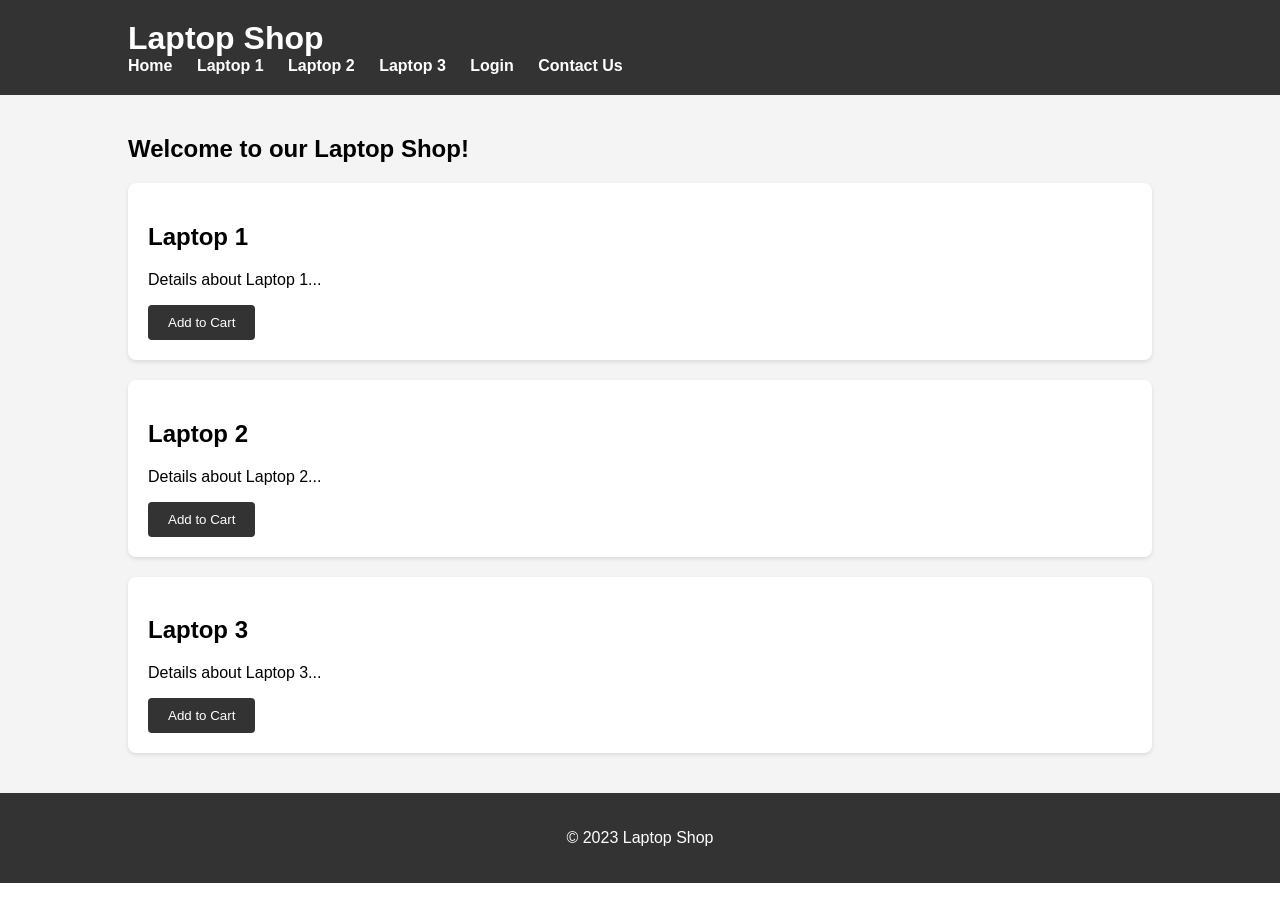
==== Shopping/index.html @ f6082910 "Add files via upload" ====
<!DOCTYPE html>
<html lang="en">

<head>
    <meta charset="UTF-8">
    <meta name="viewport" content="width=device-width, initial-scale=1.0">
    <link rel="stylesheet" href="styles.css">
    <script defer src="script.js"></script>
    <title>Laptop Shop</title>
</head>

<body>
    <header>
        <div class="container">
            <h1>Laptop Shop</h1>
            <nav>
                <ul>
                    <li><a href="index.html">Home</a></li>
                    <li><a href="laptop1.html">Laptop 1</a></li>
                    <li><a href="laptop2.html">Laptop 2</a></li>
                    <li><a href="laptop3.html">Laptop 3</a></li>
                    <li><a href="login.html">Login</a></li>
                    <li><a href="contact.html">Contact Us</a></li>
                </ul>
            </nav>
        </div>
    </header>

    <section class="content">
        <!-- Home Page Content -->
        <div class="container">
            <h2>Welcome to our Laptop Shop!</h2>
            <!-- Display laptop details, login/registration, etc. -->

            <!-- Laptop 1 Page Content -->
            <div id="laptop1" class="laptop-details">
                <h2>Laptop 1</h2>
                <p>Details about Laptop 1...</p>
                <button onclick="addToCart('Laptop 1')">Add to Cart</button>
            </div>

            <!-- Laptop 2 Page Content -->
            <div id="laptop2" class="laptop-details">
                <h2>Laptop 2</h2>
                <p>Details about Laptop 2...</p>
                <button onclick="addToCart('Laptop 2')">Add to Cart</button>
            </div>

            <!-- Laptop 3 Page Content -->
            <div id="laptop3" class="laptop-details">
                <h2>Laptop 3</h2>
                <p>Details about Laptop 3...</p>
                <button onclick="addToCart('Laptop 3')">Add to Cart</button>
            </div>

            <!-- Contact Us Page Content -->
            <!-- Display contact information and form -->
        </div>
    </section>

    <footer>
        <div class="container">
            <p>&copy; 2023 Laptop Shop</p>
        </div>
    </footer>
</body>

</html>
---- Shopping/styles.css ----
body {
    font-family: 'Arial', sans-serif;
    margin: 0;
    padding: 0;
}

.container {
    width: 80%;
    margin: 0 auto;
}

header {
    background-color: #333;
    color: #fff;
    padding: 20px 0;
}

header h1 {
    margin: 0;
}

nav ul {
    list-style-type: none;
    margin: 0;
    padding: 0;
}

nav ul li {
    display: inline;
    margin-right: 20px;
}

nav a {
    text-decoration: none;
    color: #fff;
    font-weight: bold;
}

section.content {
    background-color: #f4f4f4;
    padding: 20px 0;
}

.laptop-details {
    background-color: #fff;
    padding: 20px;
    margin: 20px 0;
    border-radius: 8px;
    box-shadow: 0 2px 4px rgba(0, 0, 0, 0.1);
}

button {
    background-color: #333;
    color: #fff;
    padding: 10px 20px;
    border: none;
    border-radius: 4px;
    cursor: pointer;
    transition: background-color 0.3s ease;
}

button:hover {
    background-color: #555;
}

footer {
    background-color: #333;
    color: #fff;
    padding: 20px 0;
    text-align: center;
}
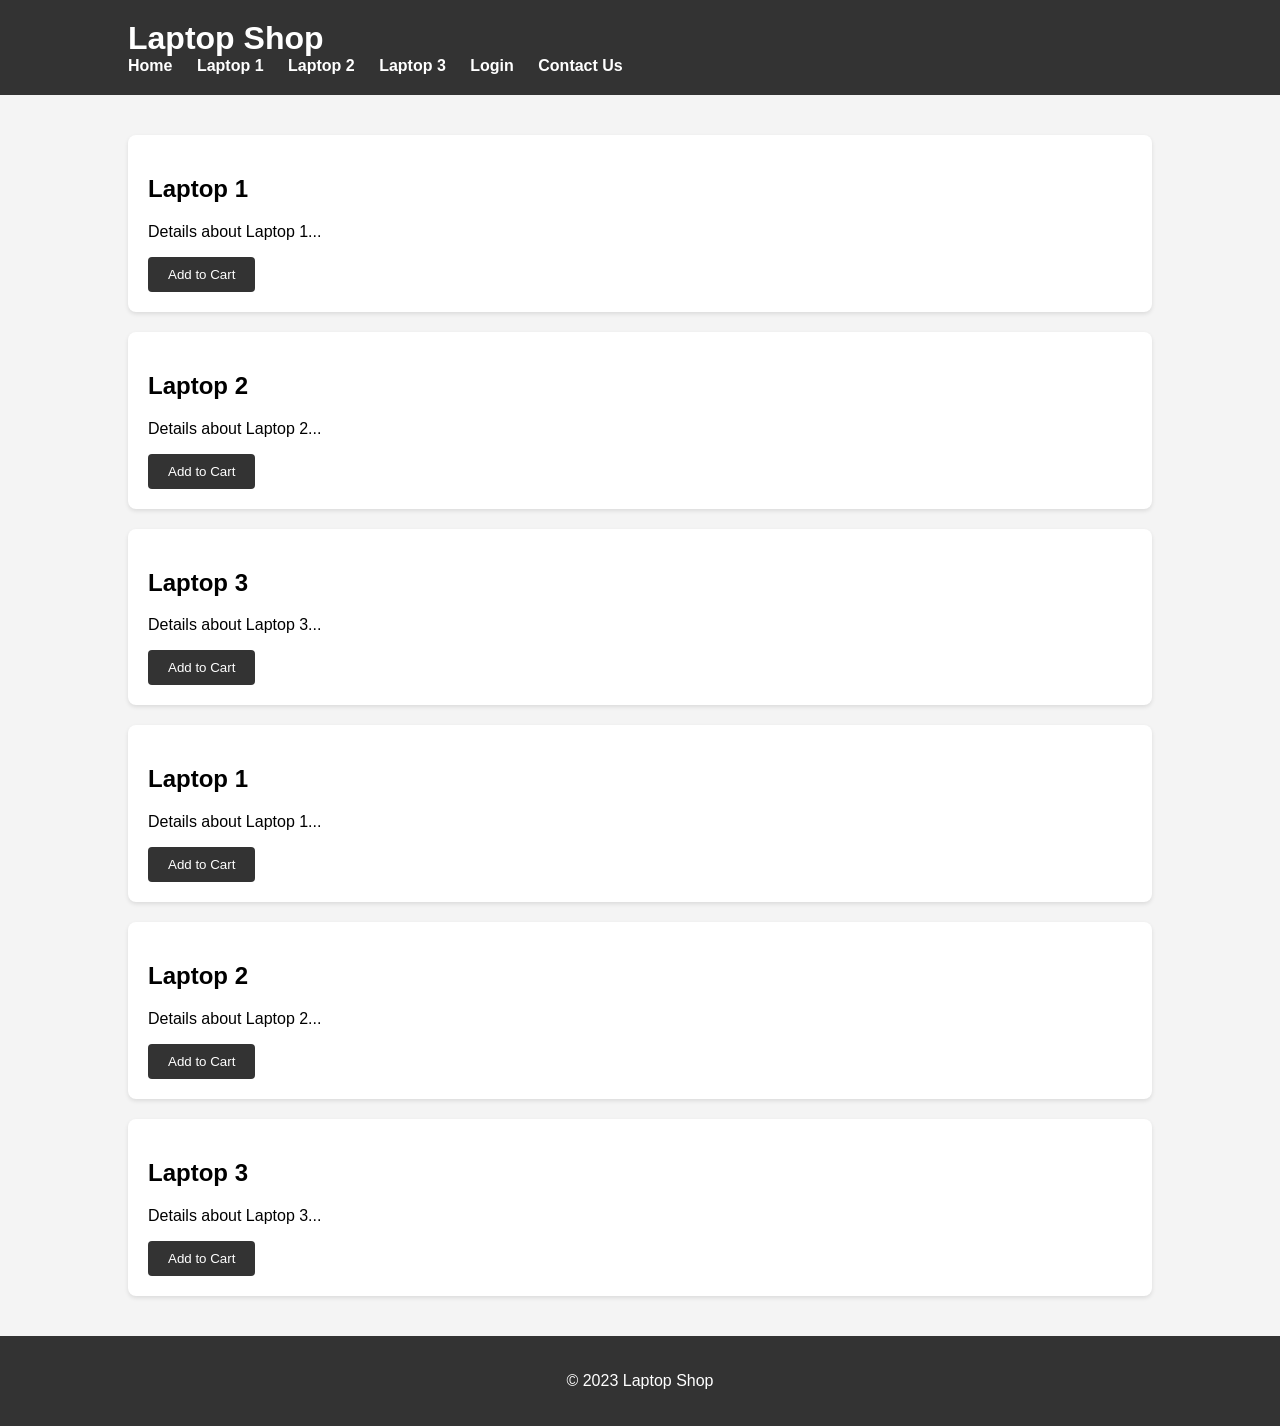
==== commit 05b5cdc2: "Add files via upload" ====
--- a/Shopping/index.html
+++ b/Shopping/index.html
@@ -27,25 +27,21 @@
     </header>
 
     <section class="content">
-        <!-- Home Page Content -->
-        <div class="container">
-            <h2>Welcome to our Laptop Shop!</h2>
-            <!-- Display laptop details, login/registration, etc. -->
-
+        <div class="container laptops-container">
             <!-- Laptop 1 Page Content -->
             <div id="laptop1" class="laptop-details">
                 <h2>Laptop 1</h2>
                 <p>Details about Laptop 1...</p>
-                <button onclick="addToCart('Laptop 1')">Add to Cart</button>
+                <button onclick="alert('Item added')">Add to Cart</button>
             </div>
-
+    
             <!-- Laptop 2 Page Content -->
             <div id="laptop2" class="laptop-details">
                 <h2>Laptop 2</h2>
                 <p>Details about Laptop 2...</p>
                 <button onclick="addToCart('Laptop 2')">Add to Cart</button>
             </div>
-
+    
             <!-- Laptop 3 Page Content -->
             <div id="laptop3" class="laptop-details">
                 <h2>Laptop 3</h2>
@@ -53,8 +49,25 @@
                 <button onclick="addToCart('Laptop 3')">Add to Cart</button>
             </div>
 
-            <!-- Contact Us Page Content -->
-            <!-- Display contact information and form -->
+            <div id="laptop1" class="laptop-details">
+                <h2>Laptop 1</h2>
+                <p>Details about Laptop 1...</p>
+                <button onclick="addToCart('Laptop 1')">Add to Cart</button>
+            </div>
+    
+            <!-- Laptop 2 Page Content -->
+            <div id="laptop2" class="laptop-details">
+                <h2>Laptop 2</h2>
+                <p>Details about Laptop 2...</p>
+                <button onclick="addToCart('Laptop 2')">Add to Cart</button>
+            </div>
+    
+            <!-- Laptop 3 Page Content -->
+            <div id="laptop3" class="laptop-details">
+                <h2>Laptop 3</h2>
+                <p>Details about Laptop 3...</p>
+                <button onclick="addToCart('Laptop 3')">Add to Cart</button>
+            </div>
         </div>
     </section>
 
